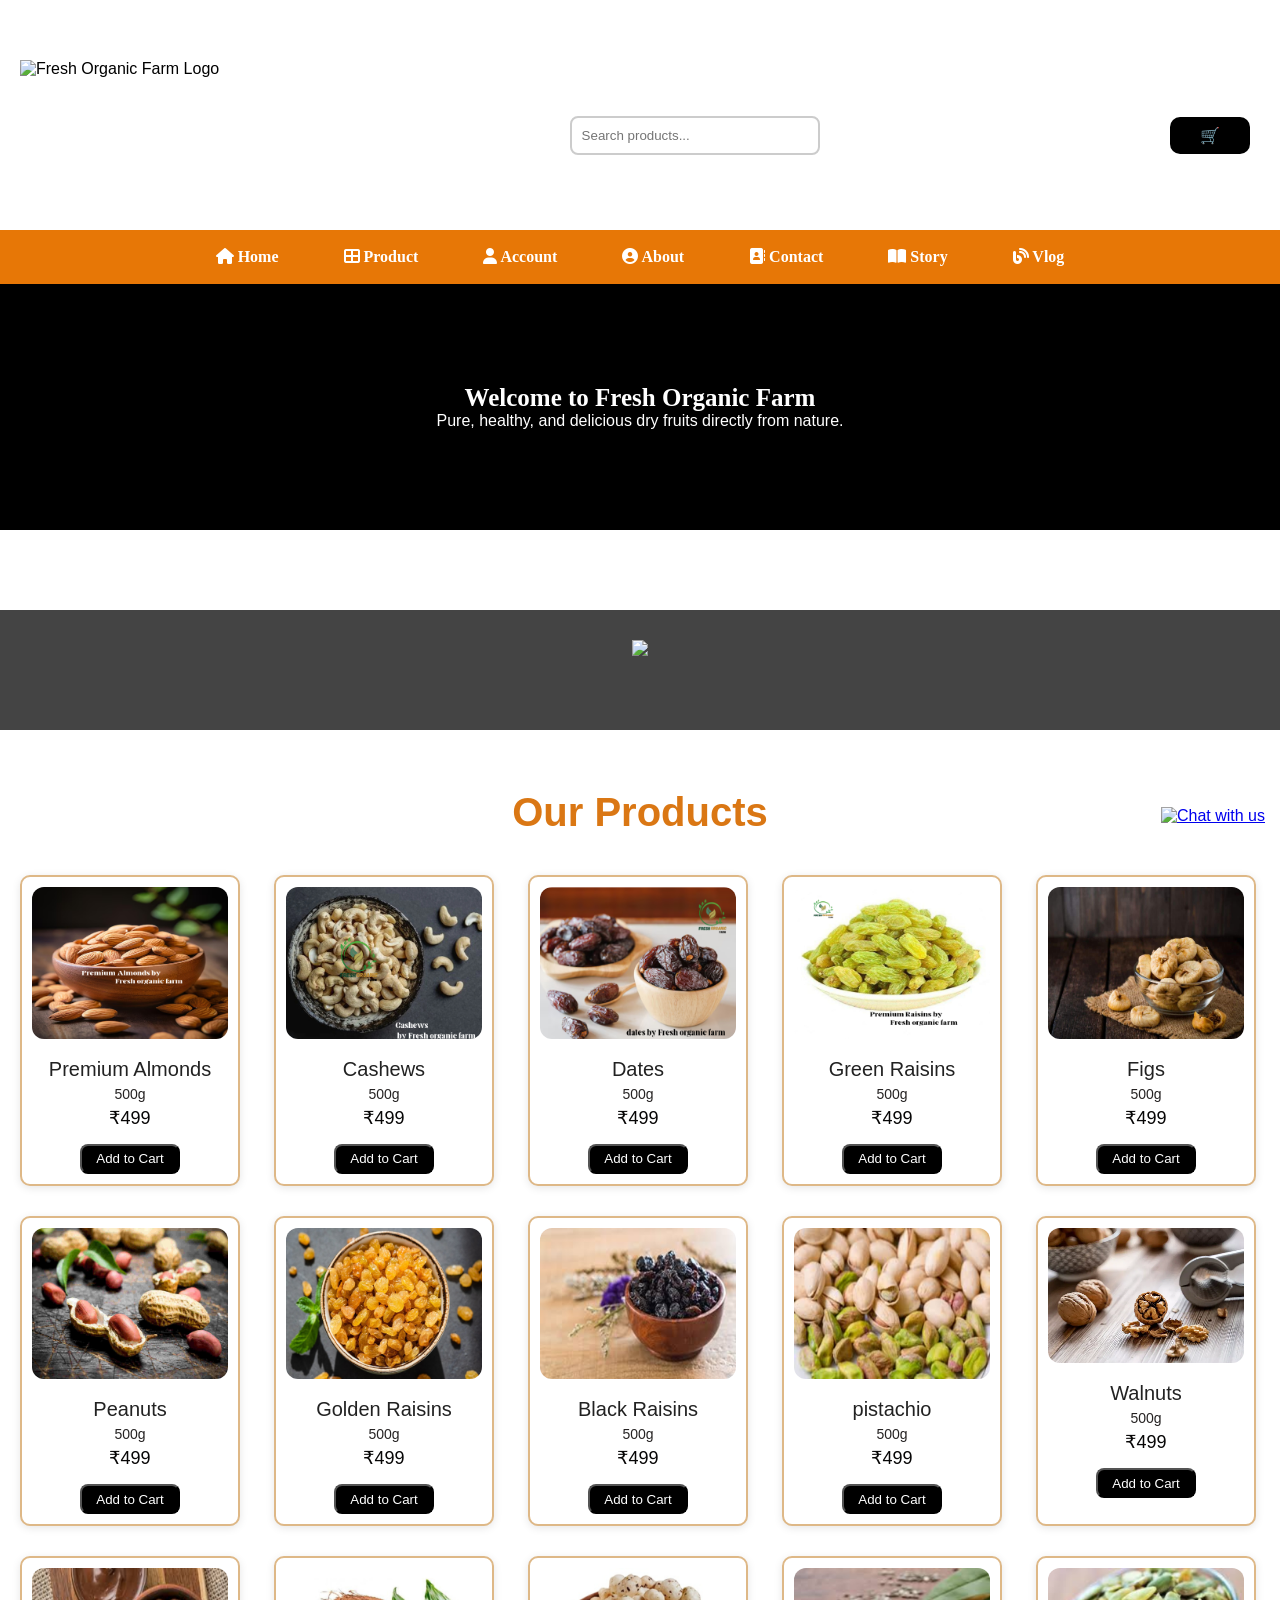
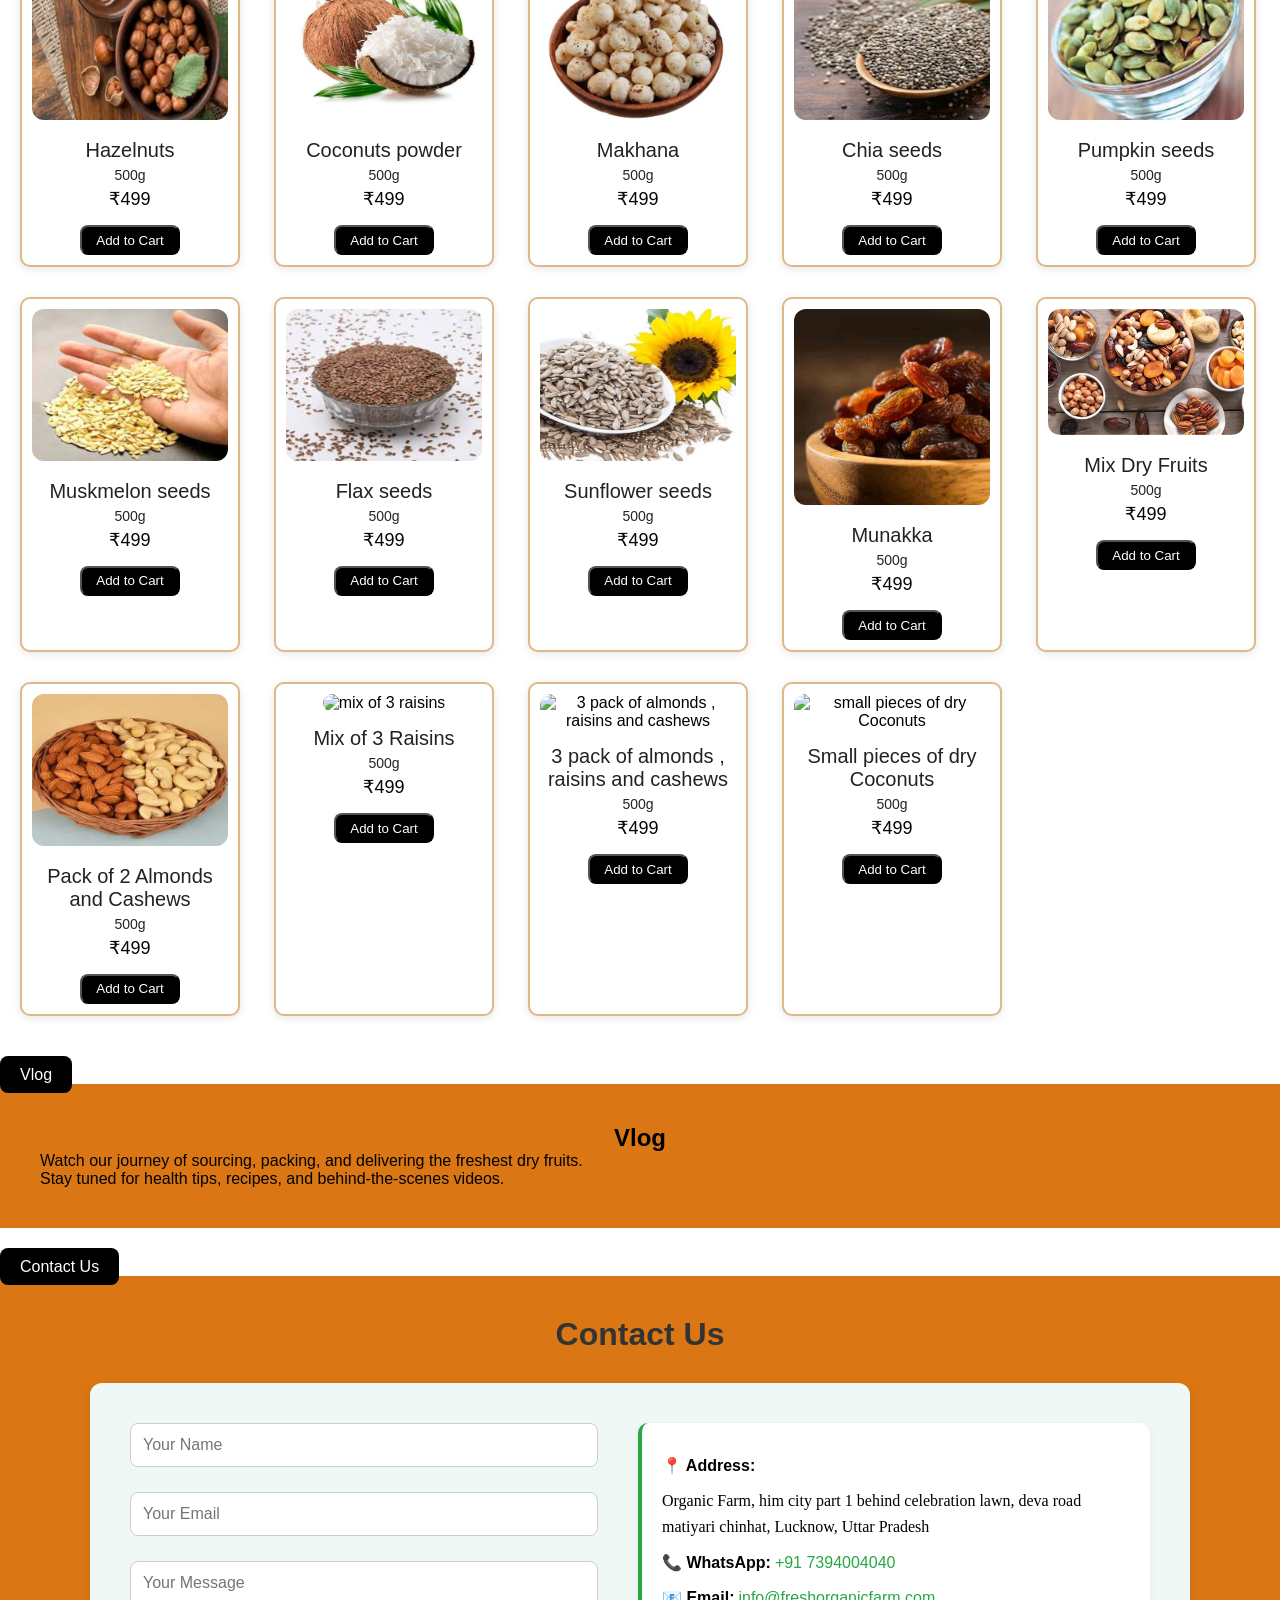
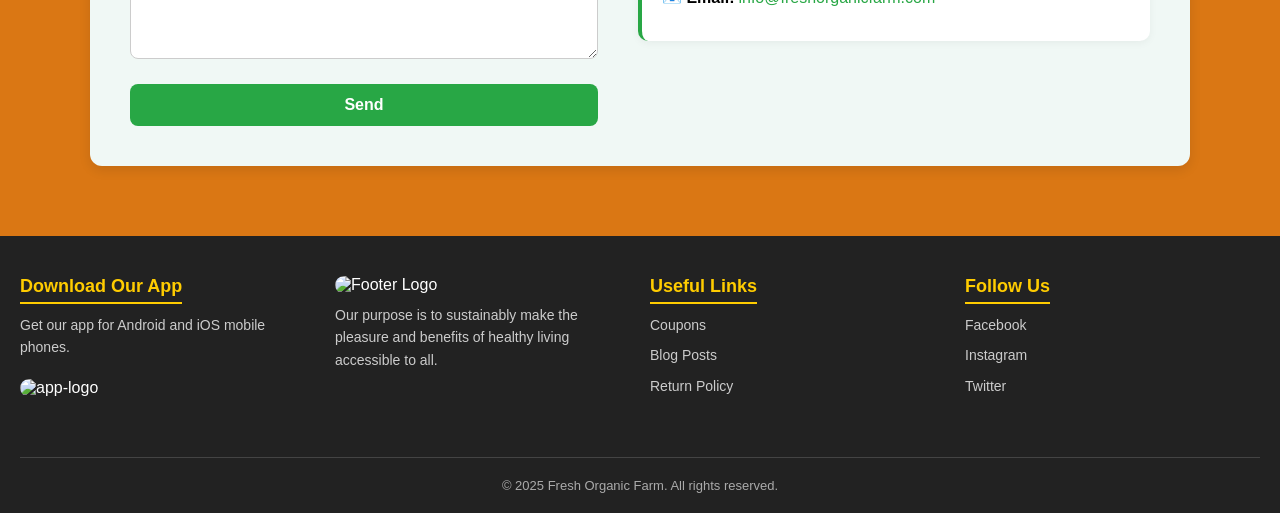
==== index.html @ 8792f3fd "Add files via upload" ====
<!DOCTYPE html>
<html lang="en">

<head>
  <meta charset="UTF-8" />
  <meta name="viewport" content="width=device-width, initial-scale=1.0" />
  <title>Fresh Organic Farm</title>
  <link rel="stylesheet" href="style.css">
  <link rel="stylesheet" href="https://cdnjs.cloudflare.com/ajax/libs/font-awesome/6.4.0/css/all.min.css">

</head>

<body>
  <header>
    <!-- Hamburger Button -->
    <div class="hamburger" onclick="openSidebar()">&#9776;</div>

    <!-- Dark Overlay -->
    <div id="overlay" class="overlay" onclick="closeSidebar()"></div>

    <!-- Sidebar Menu -->
    <div id="sidebar" class="sidebar">
      <div class="close-btn" onclick="closeSidebar()">×</div>
      <a href="index.html"><i class="fas fa-home"></i> Home</a>
      <a href="product.html"> <i class="fas fa-th-large"></i> Products</a>
      <a href="story.html"><i class="fas fa-book-open"></i> Story</a>
      <a href="about.html"><i class="fas fa-user-circle"></i> About</a>
      <a href="contact.html"><i class="fas fa-address-book"></i> Contact</a>
      <a href="#vlog"><i class="fas fa-blog"></i> Vlog</a>
      <a href="login.html"><i class="fas fa-user"></i> Account</a>
    </div>
  </header>
  <header>
    <div class="logo-container">
      <img src="G:\webiste of fof\images\logo_fresh-removebg-preview.png" alt="Fresh Organic Farm Logo">

    </div>
    <div style="text-align: center; margin: 30px 20px;">
      <input type="text" id="searchInput" placeholder="Search products..."
        style="padding: 10px; width: 250px; border: 2px solid #ccc; border-radius: 8px;" onkeyup="filterProducts()" />
    </div>

   <script>
  function filterProducts() {
    const input = document.getElementById('searchInput').value.toLowerCase();
    const productCards = document.querySelectorAll('.product-card');

    productCards.forEach(card => {
      const title = card.querySelector('.product-title').innerText.toLowerCase();
      card.style.display = title.includes(input) ? 'block' : 'none';
    });
  }
</script>

    <!--------------view cart---------->
    
    <div style="text-align: right; padding: 10px; top: 0; transition: 0.3s, color 0.3s;">
      <a href="cart.html" target="_blank"
        style="background: black; color: white; padding: 10px 30px; text-decoration: none; border-radius: 10px; transition: 0.3s, color 0.3s;">🛒
      </a>
      <span class="cart-item-count"></span>
    </div>
  </header>
  <!-- Navigation Menu -->
  <nav class="main-nav">
    <a href="index.html" class="btn"><i class="fas fa-home"></i> Home</a>
    <a href="product.html" class="btn"><i class="fas fa-th-large"></i> Product</a>
    <a href="login.html" class="btn"><i class="fas fa-user"></i> Account</a>
    <a href="about.html" class="btn"><i class="fas fa-user-circle"></i> About</a>
    <a href="contact.html" class="btn"><i class="fas fa-address-book"></i> Contact</a>
    <a href="story.html" class="btn"><i class="fas fa-book-open"></i> Story</a>
    <a href="#vlog" class="btn"><i class="fas fa-blog"></i> Vlog</a>
  </nav>

  <section id="home" class="hero">
    <h2>Welcome to Fresh Organic Farm</h2>
    <p>Pure, healthy, and delicious dry fruits directly from nature.</p>
  </section>
  <!--------------offer---------------->

  <section>
    <div class="offer">
      <div class="small-container">
        <div class="row">
          <div class="col-2">
            <img src="G:\webiste of fof\images\20-off-title.jpg" class="offer-img">
          </div>
          <div class="col-3">
            <div class="scroll-text">
              <p>Fast hurry up! Only Limited offer. Order your healthy dry fruits now! 🔥 Hurry! Limited Time Offer -
                Get 20% OFF on All Dry Fruits 🔥</p>

            </div>
          </div>

        </div>
      </div>
    </div>
  </section>

  <div class="our-product-heading">
    <h2>Our Products</h2>
  </div>

  <section id="product" class="store">

    <!--  Types of Dry Fruits -->
    <div class="product-card">
      <img src="images/premium almonds.jpg" alt="Almonds">
      <div class="product-title">Premium Almonds</div>
      <div class="product-weight">500g</div>
      <div class="product-price">₹499</div>
      <button class="add-to-cart-btn">Add to Cart</button>

    </div>
    <div class="product-card">
      <img src="images/cashews.png" alt="Cashews">
      <div class="product-title">Cashews</div>
      <div class="product-weight">500g</div>
      <div class="product-price">₹499</div>
      <button class="add-to-cart-btn">Add to Cart</button>
    </div>
    <div class="product-card">
      <img src="images/dates fof.jpg" alt="Dates">
      <div class="product-title">Dates</div>
      <div class="product-weight">500g</div>
      <div class="product-price">₹499</div>
      <button class="add-to-cart-btn">Add to Cart</button>
    </div>
    <div class="product-card">
      <img src="images/premium raisins.jpg" alt="Green Raisins">
      <div class="product-title">Green Raisins</div>
      <div class="product-weight">500g</div>
      <div class="product-price">₹499</div>
      <button onclick="addToCart(1, 'Green Raisins', 150, 'images/premium raisins.jpg')">Add to Cart</button>

    </div>
    <div class="product-card">
      <img src="images/Figs.jpg" alt="Figs">
      <div class="product-title">Figs</div>
      <div class="product-weight">500g</div>
      <div class="product-price">₹499</div>
      <button onclick="addToCart(1, 'Figs', 150, 'images/Figs.jpg')">Add to Cart</button>
    </div>
    <div class="product-card">
      <img src="images/peanuts- (1).jpg" alt="Peanuts">
      <div class="product-title">Peanuts</div>
      <div class="product-weight">500g</div>
      <div class="product-price">₹499</div>
      <button onclick="addToCart(1, 'Peanuts', 150, 'images/peanuts- (1).jpg')">Add to Cart</button>
    </div>
    <div class="product-card">
      <img src="images/raisins-golden--1000x1000 (1).jpg" alt="Golden Raisins">
      <div class="product-title">Golden Raisins</div>
      <div class="product-weight">500g</div>
      <div class="product-price">₹499</div>
      <button onclick="addToCart(1, 'Golden Raisins', 150, 'images/raisins-golden--1000x1000 (1).jpg')">Add to
        Cart</button>
    </div>
    <div class="product-card">
      <img src="images/black raisins.jpg" alt="black Raisins">
      <div class="product-title">Black Raisins</div>
      <div class="product-weight">500g</div>
      <div class="product-price">₹499</div>
      <button onclick="addToCart(1, 'Black Raisins', 150, 'images/black raisins.jpg')">Add to Cart</button>

    </div>
    <div class="product-card">
      <img src="images/pista.jpg" alt="pistachio">
      <div class="product-title">pistachio</div>
      <div class="product-weight">500g</div>
      <div class="product-price">₹499</div>
      <button onclick="addToCart(1, 'pistachio', 150, 'images/pista.jpg')">Add to Cart</button>

    </div>
    <div class="product-card">
      <img src="images/walnuts-healthy-Snack-1446133830-770x533.jpg.webp" alt="Walnuts">
      <div class="product-title">Walnuts</div>
      <div class="product-weight">500g</div>
      <div class="product-price">₹499</div>
      <button onclick="addToCart(1, 'Walnuts', 150, 'images/walnuts-healthy-Snack-1446133830-770x533.jpg.webp')">Add to Cart</button>

    </div>
    <div class="product-card">
      <img src="images/download.jpg" alt="Hazelnuts">
      <div class="product-title">Hazelnuts</div>
      <div class="product-weight">500g</div>
      <div class="product-price">₹499</div>
      <button onclick="addToCart(1, 'Hazelnuts', 150, 'images/download.jpg')">Add to Cart</button>

    </div>
    <div class="product-card">
      <img src="images/coconat-powder (1).jpg" alt="Coconuts powder">
      <div class="product-title">Coconuts powder</div>
      <div class="product-weight">500g</div>
      <div class="product-price">₹499</div>
      <button onclick="addToCart(1, 'coconut-powder', 150, 'images/coconat-powder (1).jpg')">Add to Cart</button>

    </div>
    <div class="product-card">
      <img src="images/mm-min-1 (1).jpg" alt="Makhana">
      <div class="product-title">Makhana</div>
      <div class="product-weight">500g</div>
      <div class="product-price">₹499</div>
      <button onclick="addToCart(1, 'Makhana', 150, 'images/mm-min-1 (1).jpg')">Add to Cart</button>

    </div>
    <div class="product-card">
      <img src="images/images (1).jpg" alt="Chia seeds">
      <div class="product-title">Chia seeds</div>
      <div class="product-weight">500g</div>
      <div class="product-price">₹499</div>
      <button onclick="addToCart(1, 'Chia seeds', 150, 'images/images (1).jpg')">Add to Cart</button>

    </div>
    <div class="product-card">
      <img src="images/pumpkin.jpg" alt="pumpkin seeds">
      <div class="product-title">Pumpkin seeds</div>
      <div class="product-weight">500g</div>
      <div class="product-price">₹499</div>
      <button onclick="addToCart(1, 'Pumpkin seeds', 150, 'images/pumpkin.jpg')">Add to Cart</button>

    </div>
    <div class="product-card">
      <img src="images/muskmelon.jpg" alt="muskmelon seeds">
      <div class="product-title">Muskmelon seeds</div>
      <div class="product-weight">500g</div>
      <div class="product-price">₹499</div>
      <button onclick="addToCart(1, 'Muskmelon seeds', 150, 'images/muskmelon.jpg')">Add to Cart</button>

    </div>
    <div class="product-card">
      <img src="images/images (2).jpg" alt="flax seeds">
      <div class="product-title">Flax seeds</div>
      <div class="product-weight">500g</div>
      <div class="product-price">₹499</div>
      <button onclick="addToCart(1, 'Flax seeds', 150, 'images/images (2).jpg')">Add to Cart</button>

    </div>
    <div class="product-card">
      <img src="images/sunflower-seeds-200g-734993 (1).jpg" alt="sunflower seeds">
      <div class="product-title">Sunflower seeds</div>
      <div class="product-weight">500g</div>
      <div class="product-price">₹499</div>
      <button onclick="addToCart(1, 'Sunflower seeds', 150, 'images/sunflower-seeds-200g-734993 (1).jpg')">Add to Cart</button>

    </div>
    <div class="product-card">
      <img src="images/munakka.webp" alt="Munakka">
      <div class="product-title">Munakka</div>
      <div class="product-weight">500g</div>
      <div class="product-price">₹499</div>
      <button onclick="addToCart(1, 'Munakka', 150, 'images/munakka.webp')">Add to Cart</button>

    </div>
    <div class="product-card">
      <img src="images/mix.webp" alt="mix dry fruits">
      <div class="product-title">Mix Dry Fruits</div>
      <div class="product-weight">500g</div>
      <div class="product-price">₹499</div>
      <button onclick="addToCart(1, 'Mix Dry fruits', 150, 'images/mix.webp')">Add to Cart</button>

    </div>
    <div class="product-card">
      <img src="images/2 pack of almonds chawas.webp" alt="pack of 2 almond and Cashews">
      <div class="product-title">Pack of 2 Almonds and Cashews</div>
      <div class="product-weight">500g</div>
      <div class="product-price">₹499</div>
      <button onclick="addToCart(1, 'Pack of 2 Almonds and Cashews', 150, 'images/2 pack of almonds chawas.webp')">Add to Cart</button>
    </div>
    <div class="product-card">
      <img src="G:\webiste of fof\images\three mix of raisins (1).jpg" alt="mix of 3 raisins">
      <div class="product-title">Mix of 3 Raisins</div>
      <div class="product-weight">500g</div>
      <div class="product-price">₹499</div>
      <button onclick="addToCart(1, 'Dry Coconut', 150, 'images/dry-coconut.jpg')">Add to Cart</button>

    </div>
    <div class="product-card">
      <img src="G:\webiste of fof\images\3 pack of almonds , raisins and chaws (1).jpg"
        alt="3 pack of almonds , raisins and cashews">
      <div class="product-title">3 pack of almonds , raisins and cashews</div>
      <div class="product-weight">500g</div>
      <div class="product-price">₹499</div>
      <button onclick="addToCart(1, 'Dry Coconut', 150, 'images/dry-coconut.jpg')">Add to Cart</button>

    </div>
    <div class="product-card">
      <img src="G:\webiste of fof\images\small pieces of dry coconuts (1).jpg" alt="small pieces of dry Coconuts">
      <div class="product-title">Small pieces of dry Coconuts</div>
      <div class="product-weight">500g</div>
      <div class="product-price">₹499</div>
      <button onclick="addToCart(1, 'Dry Coconut', 150, 'images/dry-coconut.jpg')">Add to Cart</button>

    </div>
  </section>
  <div style="margin-top: 30px;">
    <a href="#vlog"
      style="background-color: black; color: white; padding: 10px 20px; text-decoration: none; border-radius: 8px;">Vlog
    </a>
  </div>
  <section id="vlog" style="padding: 40px; background-color: var(--almond);" class=" Vlog">
    <h2 style="text-align: center;">Vlog</h2>
    <p>Watch our journey of sourcing, packing, and delivering the freshest dry fruits. <br>Stay tuned for health tips,
      recipes, and behind-the-scenes videos.</p>
  </section>

  <div style="margin-top: 30px;">
    <a href="#contact"
      style="background-color: black; color: white; padding: 10px 20px; text-decoration: none; border-radius: 8px;">Contact
      Us </a>
  </div>

  <section id="contact" class="Contact">
    <h2 style="text-align: center;">Contact Us</h2>
    <div class="contact-container">
      <!-- Contact Form -->
      <form class="contact-form" onsubmit="sendMessage(); return false;">
        <input type="text" id="name" placeholder="Your Name" required />
        <input type="email" id="email" placeholder="Your Email" required />
        <textarea id="message" placeholder="Your Message" rows="4" required></textarea>
        <button type="submit">Send</button>
      </form>

      <!-- Contact Info -->
      <div class="contact-info">
        <p><strong>📍 Address:</strong></p>
        <p> Organic Farm, him city part 1 behind celebration lawn, deva road matiyari chinhat, Lucknow, Uttar Pradesh
        </p>
        <p><strong>📞 WhatsApp:</strong> <a href="https://wa.me/919999999999" target="_blank">+91 7394004040</a></p>
        <p><strong>📧 Email:</strong> <a href="mailto:freshorganic@example.com">info@freshorganicfarm.com</a></p>
      </div>
    </div>
  </section>
  <script>
    function sendMessage() {
      const name = document.getElementById("name").value.trim();
      const email = document.getElementById("email").value.trim();
      const message = document.getElementById("message").value.trim();

      if (!name || !email || !message) {
        alert("Please fill all the fields.");
        return;
      }

      alert(`Thank you, ${name}! Your message has been received.`);
      document.getElementById("name").value = "";
      document.getElementById("email").value = "";
      document.getElementById("message").value = "";
    }
  </script>


  <!-- Footer Section -->
  <footer>
    <footer class="footer">
      <div class="footer-container">
        <div class="footer-column">
          <h3>Download Our App</h3>
          <p>Get our app for Android and iOS mobile phones.</p>
          <div class="app-logo">
            <img src="G:\webiste of fof\images\app logo.png" alt="app-logo" class="app-logo">
          </div>
        </div>
        <div class="footer-column">
          <img src="G:\webiste of fof\images\last logo fresh farm.jpg" alt="Footer Logo" class="footer-logo">
          <p>Our purpose is to sustainably make the pleasure and benefits of healthy living accessible to all.</p>
        </div>
        <div class="footer-column">
          <h3>Useful Links</h3>
          <ul>
            <li><a href="#">Coupons</a></li>
            <li><a href="#">Blog Posts</a></li>
            <li><a href="#">Return Policy</a></li>
          </ul>
        </div>
        <div class="footer-column">
          <h3>Follow Us</h3>
          <ul>
            <li><a href="#">Facebook</a></li>
            <li><a href="#">Instagram</a></li>
            <li><a href="#">Twitter</a></li>
          </ul>
        </div>
      </div>
      <div class="footer-bottom">
        &copy; 2025 Fresh Organic Farm. All rights reserved.
      </div>
    </footer>
    <script>
      document.querySelectorAll('nav a[href^="#"]').forEach(link => {
        link.addEventListener('click', function (e) {
          e.preventDefault();
          const section = document.querySelector(this.getAttribute('href'));
          if (section) {
            section.scrollIntoView({ behavior: 'smooth' });
          }
        });
      });
    </script>

    </script>
    <script>
      document.querySelectorAll('.add-to-cart-btn').forEach((btn) => {
        btn.addEventListener('click', function () {
          const card = this.closest('.product-card');
          const name = card.querySelector('.product-title').innerText;
          const priceText = card.querySelector('.product-price').innerText;
          const price = parseFloat(priceText.replace(/[^\d.]/g, ''));
          const image = card.querySelector('img').getAttribute('src');

          let cart = JSON.parse(localStorage.getItem("cart")) || [];
          const existingItem = cart.find(item => item.name === name);

          if (existingItem) {
            existingItem.quantity += 1;
          } else {
            cart.push({ name, price, quantity: 1, image });
          }

          localStorage.setItem("cart", JSON.stringify(cart));
          alert(`${name} added to cart!`);
        });
      });

    </script>

    </script>
    <script>
      function toggleMenu() {
        const menu = document.getElementById("navMenu");
        menu.style.display = menu.style.display === "flex" ? "none" : "flex";
      }
    </script>


    <script>
      function addToCart(id, name, price, image) {
        let cart = JSON.parse(localStorage.getItem("cart")) || [];

        const existingItem = cart.find(item => item.id === id);
        if (existingItem) {
          existingItem.quantity += 1;
        } else {
          cart.push({ id, name, price, quantity: 1, image });
        }

        localStorage.setItem("cart", JSON.stringify(cart));
        alert(`${name} added to cart!`);
      }


      if (!cartItems || cartItems.length === 0) {
        document.getElementById('cart-body').innerHTML = `<tr><td colspan="5">Your cart is empty.</td></tr>`;
        cartTotal.innerText = `Total: ₹0.00`;
      } else {
        updateCart();
      }
    </script>

    <script>
      function toggleSidebar() {
        const sidebar = document.getElementById('sidebar');
        sidebar.style.width = sidebar.style.width === '250px' ? '0' : '250px';
      }
    </script>
    <script>
      function openSidebar() {
        document.getElementById("sidebar").classList.add("active");
        document.getElementById("overlay").classList.add("active");
      }

      function closeSidebar() {
        document.getElementById("sidebar").classList.remove("active");
        document.getElementById("overlay").classList.remove("active");
      }
    </script>
    <!-- Right Side Cart Panel -->
    <div id="cartPanel" class="cart-panel">
      <div class="cart-header">
        <h3>Your Cart</h3>
        <button onclick="closeCart()" class="close-cart">×</button>
      </div>
      <div id="cartItems" class="cart-items"></div>
      <div class="cart-total">
        <strong>Total:</strong> ₹<span id="totalAmount">0.00</span>
      </div>
      <div class="cart-actions">
        <button onclick="checkoutCart()">Checkout</button>
        <button onclick="closeCart()">Close</button>
      </div>
    </div>
    <div id="cartOverlay" class="cart-overlay" onclick="closeCart()"></div>
    <script>
  function openCart() {
    document.getElementById('cartPanel').classList.add('active');
    document.getElementById('cartOverlay').classList.add('active');
    renderCart();
  }

  function closeCart() {
    document.getElementById('cartPanel').classList.remove('active');
    document.getElementById('cartOverlay').classList.remove('active');
  }

  function addToCart(id, name, price, image) {
    let cart = JSON.parse(localStorage.getItem("cart")) || [];
    const existingItem = cart.find(item => item.id === id);
    if (existingItem) {
      existingItem.quantity += 1;
    } else {
      cart.push({ id, name, price, quantity: 1, image });
    }
    localStorage.setItem("cart", JSON.stringify(cart));
    openCart();
  }

  function renderCart() {
    const cart = JSON.parse(localStorage.getItem("cart")) || [];
    const cartItemsContainer = document.getElementById('cartItems');
    const totalAmountEl = document.getElementById('totalAmount');

    cartItemsContainer.innerHTML = '';
    let total = 0;

    if (cart.length === 0) {
      cartItemsContainer.innerHTML = '<p>Your cart is empty.</p>';
    } else {
      cart.forEach(item => {
        total += item.price * item.quantity;
        const itemEl = document.createElement('div');
        itemEl.classList.add('cart-item');
        itemEl.innerHTML = `
          <div style="display:flex;align-items:center;gap:10px;margin-bottom:10px;">
            <img src="${item.image}" alt="${item.name}" width="50" height="50" style="object-fit:cover;border-radius:8px;">
            <div>
              <strong>${item.name}</strong><br>
              ₹${item.price} × ${item.quantity}
            </div>
          </div>
        `;
        cartItemsContainer.appendChild(itemEl);
      });
    }

    totalAmountEl.innerText = total.toFixed(2);
  }

  function checkoutCart() {
    alert("Proceeding to checkout...");
    // You can redirect or integrate a payment gateway here
  }
</script>

    <!-- Bottom Navigation Bar (Mobile Only) -->
    <div class="bottom-nav">
      <a href="index.html">
        <i class="fas fa-home"></i>
        <span>Home</span>
      </a>
      <a href="search.html">
        <i class="fas fa-search"></i>
        <span>Search</span>
      </a>
      <a href="product.html">
        <i class="fas fa-th-large"></i>
        <span>Shop</span>
      </a>
      <a href="login.html">
        <i class="fas fa-user"></i>
        <span>Account</span>
      </a>
      <a href="cart.html">
        <i class="fas fa-shopping-cart"></i>
        <span>Cart</span>
      </a>
    </div>

    <!-- WhatsApp Floating Chat Button -->
    <a href="https://wa.me/919005792239 " class="whatsapp-float" target="_blank">
      <img src="H:\webiste of fof\images\WhatsApp.svg.webp" alt="Chat with us" />
    </a>
    </script>
    <script src="cart.js"></script>
</body>

</html>
---- style.css ----
:root {
  --white: #ffffff;
  --black: #000000;
  --almond: #da7714;
}

* {
  margin: 0;
  padding: 0;
  box-sizing: border-box;
  font-family: 'Segoe UI', sans-serif;
}

body {
  background-color: var(--white);
  color: var(--black);
}

header {
  background-color: var(--white);
  padding: 20px;
  display: flex;
  justify-content: space-between;
  align-items: center;
}

.logo-container {
  display: flex;
  align-items: center;
}

.logo-container img {
  height: 150px;
  margin-right: 10px;
  align-items: center;
}

.menu-icon {
  position: absolute;
  top: 20px;
  right: 20px;
  cursor: pointer;
  z-index: 1001;
}

.bar {
  width: 30px;
  height: 3px;
  background-color: #131212;
  margin: 6px 0;
  transition: 0.4s;
}

.nav-menu {
  display: none;
  flex-direction: column;
  background-color: #f8f5f5;
  position: absolute;
  top: 60px;
  right: 10px;
  box-shadow: 0 2px 10px rgba(0, 0, 0, 0.2);
}

.nav-menu a {
  padding: 12px;
  text-decoration: none;
  color: #333;
  border-bottom: 1px solid #eee;
  left: auto;
}

.nav-menu a:hover {
  background-color: #0f0f0f;
}

nav a {
  text-decoration: none;
  color: #080808;
  margin: 0 10px;
  font-weight: 600;
  padding: 8px 14px;
  border-radius: 6px;
  transition: 0.3s, color 0.3s;
  font-family: 'Times New Roman', Times, serif;
}


nav a:hover {
  background-color: #0f0f0f;
  color: rgb(350, 245, 245);
}


.hero {
  background: var(--black);
  color: var(--white);
  padding: 100px 30px;
  text-align: center;
}

.hero h2 {
  font-size: 25px;
  font-family: 'Times New Roman', Times, serif;
}

.our-product-heading {
  text-align: center;
  margin: 60px 0 20px;
}

.our-product-heading h2 {
  font-size: 2.5rem;
  color: #da7714;
  font-weight: bold;
}

/* Base layout for desktop (4–5 per row) */
.store {
  display: grid;
  grid-template-columns: repeat(auto-fit, minmax(200px, 1fr));
  gap: 30px;
  padding: 20px;
}

/* Product card styling */
.product-card {
  background-color: #fff;
  padding: 40px;
  border: 1px solid #ccc;
  border-radius: 10px;
  text-align: center;
  box-shadow: 0 2px 5px rgba(0, 0, 0, 0.1);
  transition: transform 0.3s ease, box-shadow 0.3s ease;
  animation: fadeInUp 0.6s ease forwards;
}

/* Responsive images */
.product-card img {
  max-width: 100%;
  height: auto;
  border-radius: 8px;
  transition: transform 0.3s ease;
}

.product-card:hover {
  transform: scale(1.05);
  box-shadow: 0 12px 24px rgba(0, 0, 0, 0.15);
}

.product-card:hover img {
  transform: scale(1.1);
}

.add-to-cart-btn {
  width: 100px;
  height: 30px;
  background-color: #000;
  color: var(--white);
  border-radius: 8px;
  cursor: pointer;
  transition: transform 0.3s ease;
}

.add-to-cart-btn:hover {
  background-color: #da7714;
  transform: scale(1.05);
}

.product-card button {
  width: 100px;
  height: 30px;
  background-color: #000;
  color: var(--white);
  border-radius: 8px;
  cursor: pointer;
  transition: transform 0.3s ease;
}

.product-card button:hover {
  background-color: #da7714;
  transform: scale(1.05);
}

/* 🔁 On tablets: show 3 items */
@media (max-width: 1024px) {
  .store {
    grid-template-columns: repeat(3, 1fr);
  }
}

/* 📱 On phones: still show 3 items */
@media (max-width: 768px) {
  .store {
    grid-template-columns: repeat(3, 1fr);
  }
}

/* 📱 On very small phones: fallback to 2 or 1 item */
@media (max-width: 480px) {
  .store {
    grid-template-columns: repeat(2, 1fr);
  }
}

.product {
  border: 1px solid var(--almond);
  border-radius: 10px;
  padding: 15px;
  text-align: center;
  background-color: var(--almond);
}

.product-card {
  background-color: #ffffff;
  border: 2px solid #deb887;
  /* almond color border */
  border-radius: 16px;
  box-shadow: 0 8px 20px rgba(0, 0, 0, 0.1);
  max-width: 300px;
  text-align: center;
  padding: 20px;
}

.product-card img {
  width: 100%;
  height: auto;
  border-radius: 12px;

}

.product-title {
  font-size: 20px;
  margin: 15px 0 5px;
  color: #222;
  font-family: 'Franklin Gothic Medium', 'Arial Narrow', Arial, sans-serif;
}

.product-price {
  font-size: 18px;
  color: #070606;
  margin-bottom: 15px;
  font: bold;
}

.product-weight {
  color: #252222;
  font-size: 14px;
  margin-bottom: 5px;
}

.product-image:hover {
  animation: pulseZoom 0.8s ease-in-out infinite alternate;
}

@keyframes pulseZoom {
  0% {
    transform: scale(1);
  }

  100% {
    transform: scale(1.1);
  }
}



.buy-btn {
  background-color: #000;
  color: white;
  padding: 10px 20px;
  border: none;
  border-radius: 8px;
  cursor: pointer;
  transition: background-color 0.3s;
}

.buy-btn:hover {
  background-color: #141414;
}

/*--------- RIGHT SIDE CART PANEL--------*/
.cart-panel {
  position: fixed;
  top: 0;
  right: -100%;
  width: 350px;
  height: 90%;
  background: white;
  box-shadow: -2px 0 10px rgba(0, 0, 0, 0.2);
  z-index: 999;
  display: flex;
  flex-direction: column;
  transition: right 0.3s ease;
  padding: 20px;
}

.cart-panel.active {
  right: 0;
}

.cart-header {
  display: flex;
  justify-content: space-between;
  align-items: center;
}

.cart-header h3 {
  margin: 0;
  align-items: center;
  font-family: 'Times New Roman', Times, serif;
  font: bold;
}

.close-cart {
  font-size: 24px;
  background: none;
  border: none;
  cursor: pointer;
}

.cart-items {
  flex-grow: 1;
  margin-top: 15px;
  overflow-y: auto;
  max-height: 50vh;
}

.cart-total {
  margin-top: 10px;
  font-size: 18px;
}

.cart-actions {
  display: flex;
  justify-content: space-between;
  margin-top: 15px;
}

.cart-actions button {
  background-color: black;
  color: white;
  padding: 10px 15px;
  border: none;
  border-radius: 8px;
  cursor: pointer;
}

.cart-overlay {
  position: fixed;
  top: 0;
  left: 0;
  height: 100%;
  width: 100%;
  background-color: rgba(0, 0, 0, 0.4);
  display: none;
  z-index: 998;
}

.cart-overlay.active {
  display: block;
}

/*-----------contact form------*/
#contact {
  padding: 40px 20px;
  background-color: var(--almond);
}

.contact-container {
  display: flex;
  flex-wrap: wrap;
  gap: 50px;
  justify-content: left;
  max-width: 1000px;
  width: 100%;
  margin-top: 10px;
  align-items: center;
}

.contact-form {
  flex: 1;
  min-width: 250px;
  display: flex;
  flex-direction: column;
}

.contact-form input,
.contact-form textarea {
  padding: 10px;
  margin-bottom: 10px;
  border: 1px solid #0e0707;
  border-radius: 10px;
  font-size: 16px;
}

.contact-form button {
  padding: 30px;
  background-color: black;
  color: white;
  border: none;
  border-radius: 8px;
  cursor: pointer;
  font-weight: bold;
}

.contact-info {
  flex: 1;
  min-width: 20px;
  font-size: 16px;
  line-height: 2;
}

.contact-info p {
  font-family: Georgia, 'Times New Roman', Times, serif;

}

.contact-info a {
  color: rgb(244, 250, 244);
  text-decoration: none;
}

.contact-info a:hover {
  text-decoration: underline;
  color: #efdecd;
}


.offer {
  background-color: #444;
  margin-top: 80px;
  padding: 30px 0;
  align-items: center;
  text-align: center;
  color: #ccc;
}

.offer text {
  color: #ccc;
}

.offer-img {
  transition: 0.4s ease;
  /* Smooth transition effect */
}

.offer-img:hover {
  filter: grayscale(100%) brightness(1.2);
  /* Example color change */
  transform: scale(1.03);
  /* Optional: zoom effect on hover */
}

.scroll-text {
  width: 100%;
  overflow: hidden;
  white-space: nowrap;
  box-sizing: border-box;
  position: relative;
  height: 40px;
}

.scroll-text p {
  display: inline-block;
  padding-left: 100%;
  animation: scroll-left 10s linear infinite;
  font-weight: bold;
  color: #e6a121;
  /* Red alert style */
  font-size: 1.2rem;
}

@keyframes scroll-left {
  0% {
    transform: translateX(0%);
  }

  100% {
    transform: translateX(-100%);
  }
}


/* ----------------- Footer Styles ----------------- */
.footer {
  background-color: #222;
  color: #fff;
  padding: 40px 20px 20px;
  font-family: 'Segoe UI', sans-serif;
}

.footer-container {
  display: flex;
  flex-wrap: wrap;
  justify-content: space-between;
  gap: 20px;
  max-width: 1300px;
  margin: auto;
}

.footer-column {
  flex: 1 1 200px;
  min-width: 200px;
}

.footer-column h3 {
  color: #ffcc00;
  margin-bottom: 10px;
  font-size: 18px;
  border-bottom: 2px solid #ffcc00;
  display: inline-block;
  padding-bottom: 5px;
}

.footer-column p,
.footer-column ul {
  font-size: 14px;
  line-height: 1.6;
  color: #ccc;
}

.footer-column ul {
  list-style: none;
  padding: 0;
}

.footer-column li {
  margin-bottom: 8px;
}

.footer-column a {
  color: #ccc;
  text-decoration: none;
  transition: color 0.3s;
}

.footer-column a:hover {
  color: #ffcc00;
}

.footer-logo {
  width: 120px;
  border-radius: 10px;
  margin-bottom: 10px;
}

.app-logo {
  width: 130px;
  margin-top: 10px;
}

.footer-bottom {
  text-align: center;
  padding: 20px 0 0;
  color: #aaa;
  font-size: 13px;
  border-top: 1px solid #444;
  margin-top: 20px;
}

/* ----------------- Responsive Design ----------------- */
@media (max-width: 768px) {
  .footer-container {
    flex-direction: column;
    align-items: center;
    text-align: center;
  }

  .footer-column {
    margin-bottom: 30px;
  }

  .footer-logo,
  .app-logo {
    margin: auto;
  }
}

.app-logo {
  max-width: 130px;
  margin-bottom: 20px;
  border-radius: 10px;
  transition: color 0.3s ease;

}

.contact-container {
  display: flex;
  justify-content: space-around;
  align-items: flex-start;
  gap: 40px;
  padding: 40px;
  background-color: #f0f8f5;
  border-radius: 12px;
  margin: 30px auto;
  max-width: 1100px;
  box-shadow: 0 4px 12px rgba(0, 0, 0, 0.1);
}

.contact-form {
  flex: 1;
  display: flex;
  flex-direction: column;
  gap: 15px;
}

.contact-form input,
.contact-form textarea {
  padding: 12px;
  font-size: 16px;
  border: 1.5px solid #ccc;
  border-radius: 8px;
  outline: none;
  transition: 0.3s;
}

.contact-form input:focus,
.contact-form textarea:focus {
  border-color: #28a745;
  box-shadow: 0 0 5px rgba(40, 167, 69, 0.4);
}

.contact-form button {
  background-color: #28a745;
  color: white;
  padding: 12px;
  font-size: 16px;
  border: none;
  border-radius: 8px;
  cursor: pointer;
  transition: background-color 0.3s;
}

.contact-form button:hover {
  background-color: #218838;
}

.contact-info {
  flex: 1;
  font-size: 16px;
  background-color: #fff;
  padding: 20px;
  border-left: 4px solid #28a745;
  border-radius: 10px;
  box-shadow: 0 2px 8px rgba(0, 0, 0, 0.05);
}

.contact-info p {
  margin: 10px 0;
  line-height: 1.6;
}

.contact-info a {
  color: #28a745;
  text-decoration: none;
}

.contact-info a:hover {
  text-decoration: underline;
}

#contact h2 {
  margin-bottom: 20px;
  font-size: 32px;
  color: #333;
}

/* Default styles for all screens */
body {
  margin: 0;
  padding: 0;
  font-family: 'Segoe UI', sans-serif;
}

.product-card {
  width: 220px;
  background-color: #fff;
  padding: 10px;
  border-radius: 10px;
  text-align: center;
  box-shadow: 0 2px 8px rgba(0, 0, 0, 0.1);
}

/* Responsive adjustments */
@media (max-width: 768px) {
  nav {
    display: flex;
    flex-direction: column;
    align-items: center;
    gap: 10px;
  }

  .product-card {
    width: 90%;
    /* full width for small screens */
  }

  .contact-container {
    flex-direction: column;
    gap: 20px;
  }

  .footer-container {
    flex-direction: column;
    text-align: center;
  }

  .contact-form,
  .contact-info {
    width: 100%;
  }
}

#story {
  padding: 40px 20px;
  background-color: var(--almond);
}

.main-nav {
  display: flex;
  justify-content: center;
  flex-wrap: wrap;
  gap: 15px;
  background-color: #f4f4f4;
  padding: 15px 10px;
  text-align: center;
}

.main-nav a {
  text-decoration: none;
  color: black;
  font-weight: bold;
  padding: 10px 15px;
  border-radius: 6px;
  transition: background 0.3s, color 0.3s;
}

.main-nav a:hover {
  background-color: #000;
  color: white;
}

/* Responsive Mobile View */
@media (max-width: 768px) {
  .main-nav {
    flex-direction: column;
    align-items: center;
  }
}


/* Navigation base */
.main-nav {
  display: flex;
  justify-content: center;
  gap: 15px;
  background-color: #e77706;
  padding: 10px;
  flex-wrap: wrap;
}

.main-nav a {
  color: white;
  text-decoration: none;
  padding: 8px 15px;
  border-radius: 5px;
  transition: background 0.3s ease;
}

.main-nav a:hover {
  background-color: #161513;
}

/* Hamburger hidden by default on desktop */
.menu-toggle {
  display: none;
  font-size: 30px;
  color: black;
  cursor: pointer;
  padding: 15px;
  position: absolute;
  top: 10px;
  right: 20px;
  z-index: 1001;
}

/* Responsive Styles */
@media screen and (max-width: 768px) {
  .main-nav {
    flex-direction: column;
    align-items: flex-start;
    padding-left: 20px;
    display: none;
    /* hidden initially */
    background-color: #e77706;
  }

  .main-nav.active {
    display: flex;
  }

  .menu-toggle {
    display: block;
  }
}


/* Hamburger Button */
.hamburger {
  font-family: 'Trebuchet MS', 'Lucida Sans Unicode', 'Lucida Grande', 'Lucida Sans', Arial, sans-serif;
  font-size: 30px;
  cursor: pointer;
  padding: 5px 20px;
  background-color: #000;
  color: white;
  position: fixed;
  top: 5px;
  right: 5px;
  z-index: 10001;
  border-radius: 15px;
  display: none;
}

/* Sidebar */
.sidebar {
  height: 100%;
  width: 0;
  position: fixed;
  z-index: 10002;
  top: 0;
  right: 0;
  background-color: #fff;
  overflow-x: hidden;
  transition: 0.3s ease;
  padding-top: 60px;
  box-shadow: 2px 0 5px rgba(0, 0, 0, 0.5);
}

.sidebar a {
  padding: 15px 30px;
  text-decoration: none;
  font-size: 18px;
  color: black;
  display: block;
  border-bottom: 1px solid #ccc;
  transition: all 0.2s ease-in-out;
}

.sidebar a:hover {
  background-color: #0e0d0d;
  padding-left: 40px;
}

.sidebar a span {
  margin-right: 10px;
}

.close-btn {
  position: absolute;
  top: 10px;
  right: 20px;
  font-size: 30px;
  cursor: pointer;
}

/* Dark Overlay */
.overlay {
  position: fixed;
  top: 0;
  left: 0;
  width: 0;
  height: 100%;
  background: rgba(0, 0, 0, 0.6);
  z-index: 10000;
  transition: 0.3s ease;
  opacity: 0;
  visibility: hidden;
}

/* Responsive Settings */
@media screen and (max-width: 768px) {
  .hamburger {
    display: block;
  }

  .main-nav {
    display: none;
  }
}


/* Show Sidebar */
.sidebar.active {
  width: 250px;
}

.overlay.active {
  width: 100%;
  opacity: 1;
  visibility: visible;
}

.sidebar {
  height: 100%;
  width: 0;
  position: fixed;
  z-index: 1002;
  top: 0;
  right: 0;
  background-color: #f8f7f7;
  overflow-x: hidden;
  transition: 0.5s;
  padding-top: 60px;
}

.sidebar.active {
  width: 250px;
}

.sidebar a {
  padding: 10px 20px;
  display: block;
  color: rgb(19, 18, 18);
  text-decoration: none;
}

.sidebar a:hover {
  background: #f79d43;
}

.overlay {
  position: fixed;
  display: none;
  width: 100%;
  height: 100%;
  top: 0;
  right: 0;
  background-color: rgba(0, 0, 0, 0.7);
  z-index: 1001;
}

.overlay.active {
  display: block;
}


/* Default: hide bottom nav */
.bottom-nav {
  display: none;
}

/* Mobile/Tablet Only */
@media (max-width: 768px) {
  .bottom-nav {
    display: flex;
    justify-content: space-around;
    align-items: center;
    position: fixed;
    bottom: 0;
    left: 0;
    width: 100%;
    height: 65px;
    background-color: #fff;
    border-top: 1px solid #ddd;
    box-shadow: 0 -1px 5px rgba(0, 0, 0, 0.1);
    z-index: 1000;
  }

  .bottom-nav a {
    flex: 1;
    text-align: center;
    text-decoration: none;
    color: #333;
    font-size: 12px;
    display: flex;
    flex-direction: column;
    justify-content: center;
    align-items: center;
  }

  .bottom-nav i {
    font-size: 20px;
    margin-bottom: 2px;
  }

  .bottom-nav span {
    font-size: 11px;
  }

  .whatsapp-float {
    position: fixed;
    bottom: 75px;
    right: 15px;
    z-index: 1001;
  }

  .whatsapp-float img {
    width: 50px;
    height: 50px;
  }
}


.whatsapp-float {
  position: fixed;
  bottom: 75px;
  right: 15px;
  z-index: 1001;
}

.whatsapp-float img {
  width: 50px;
  height: 50px;
}
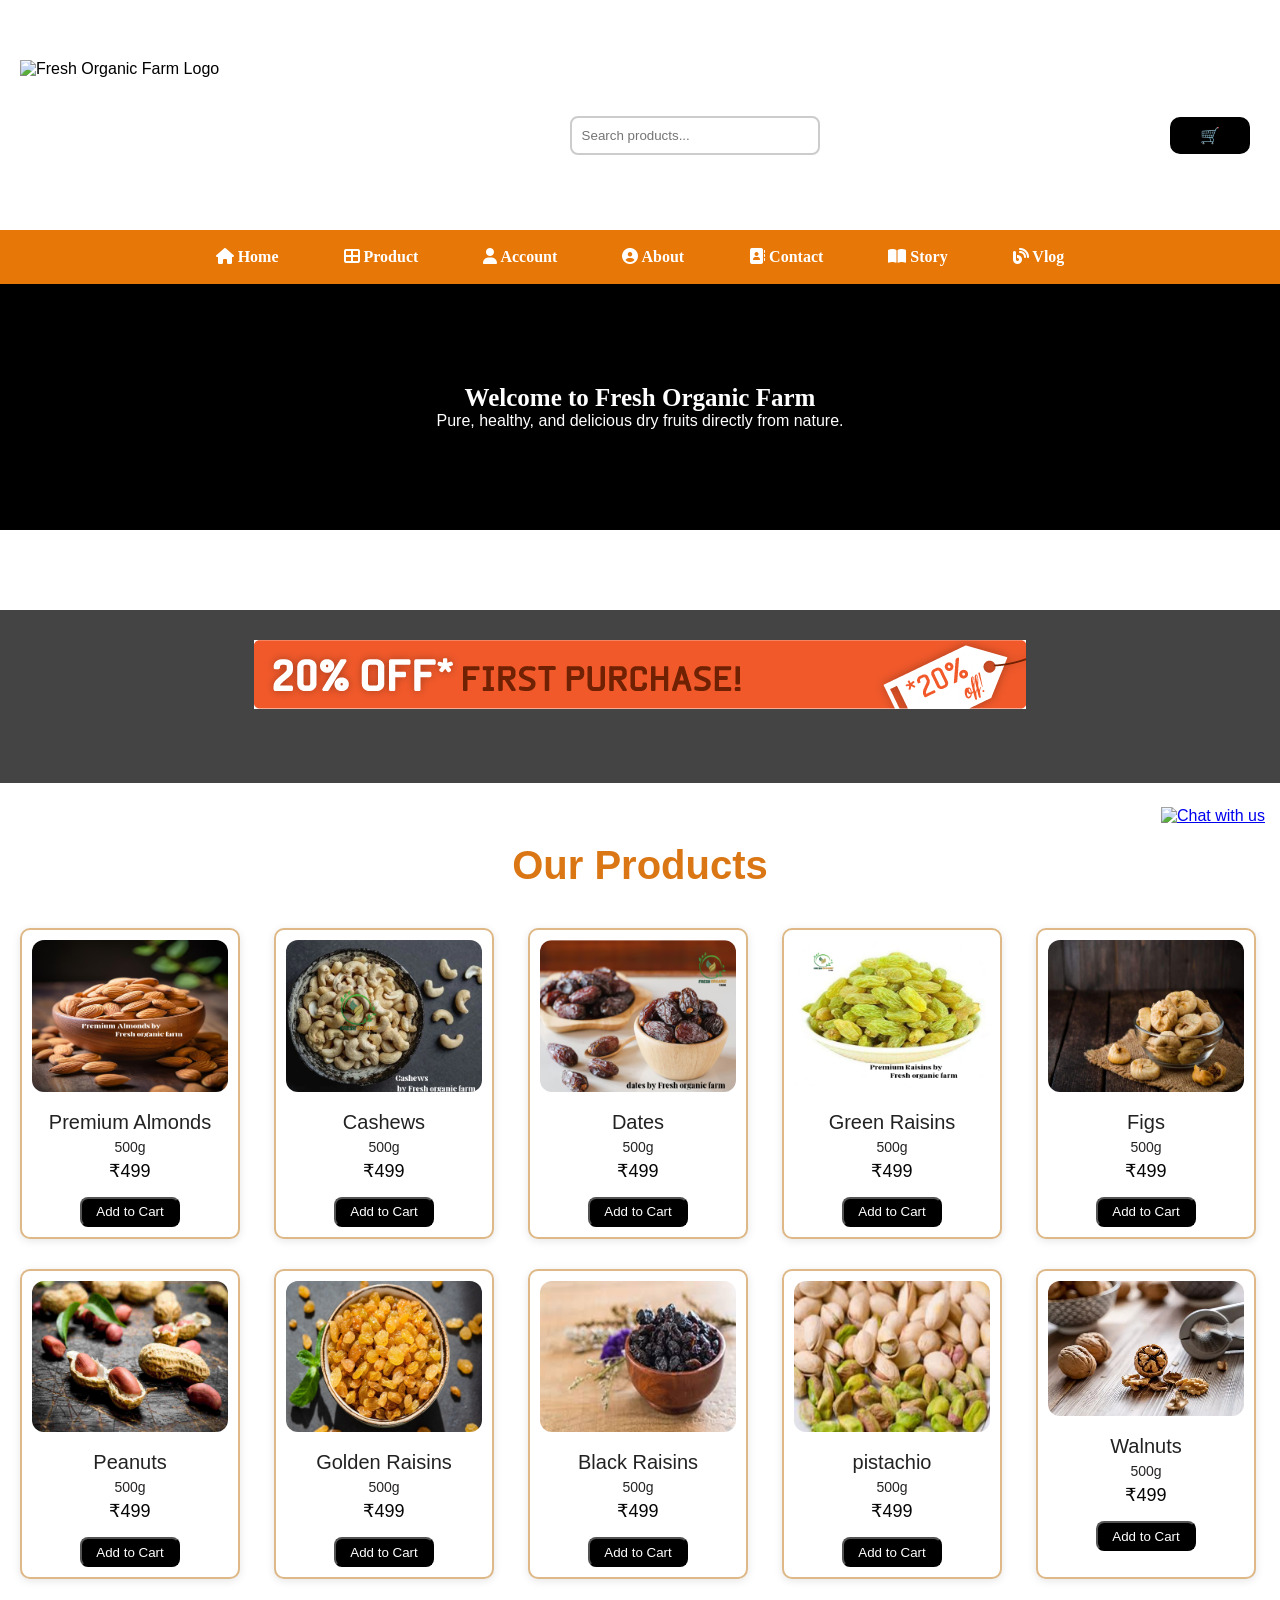
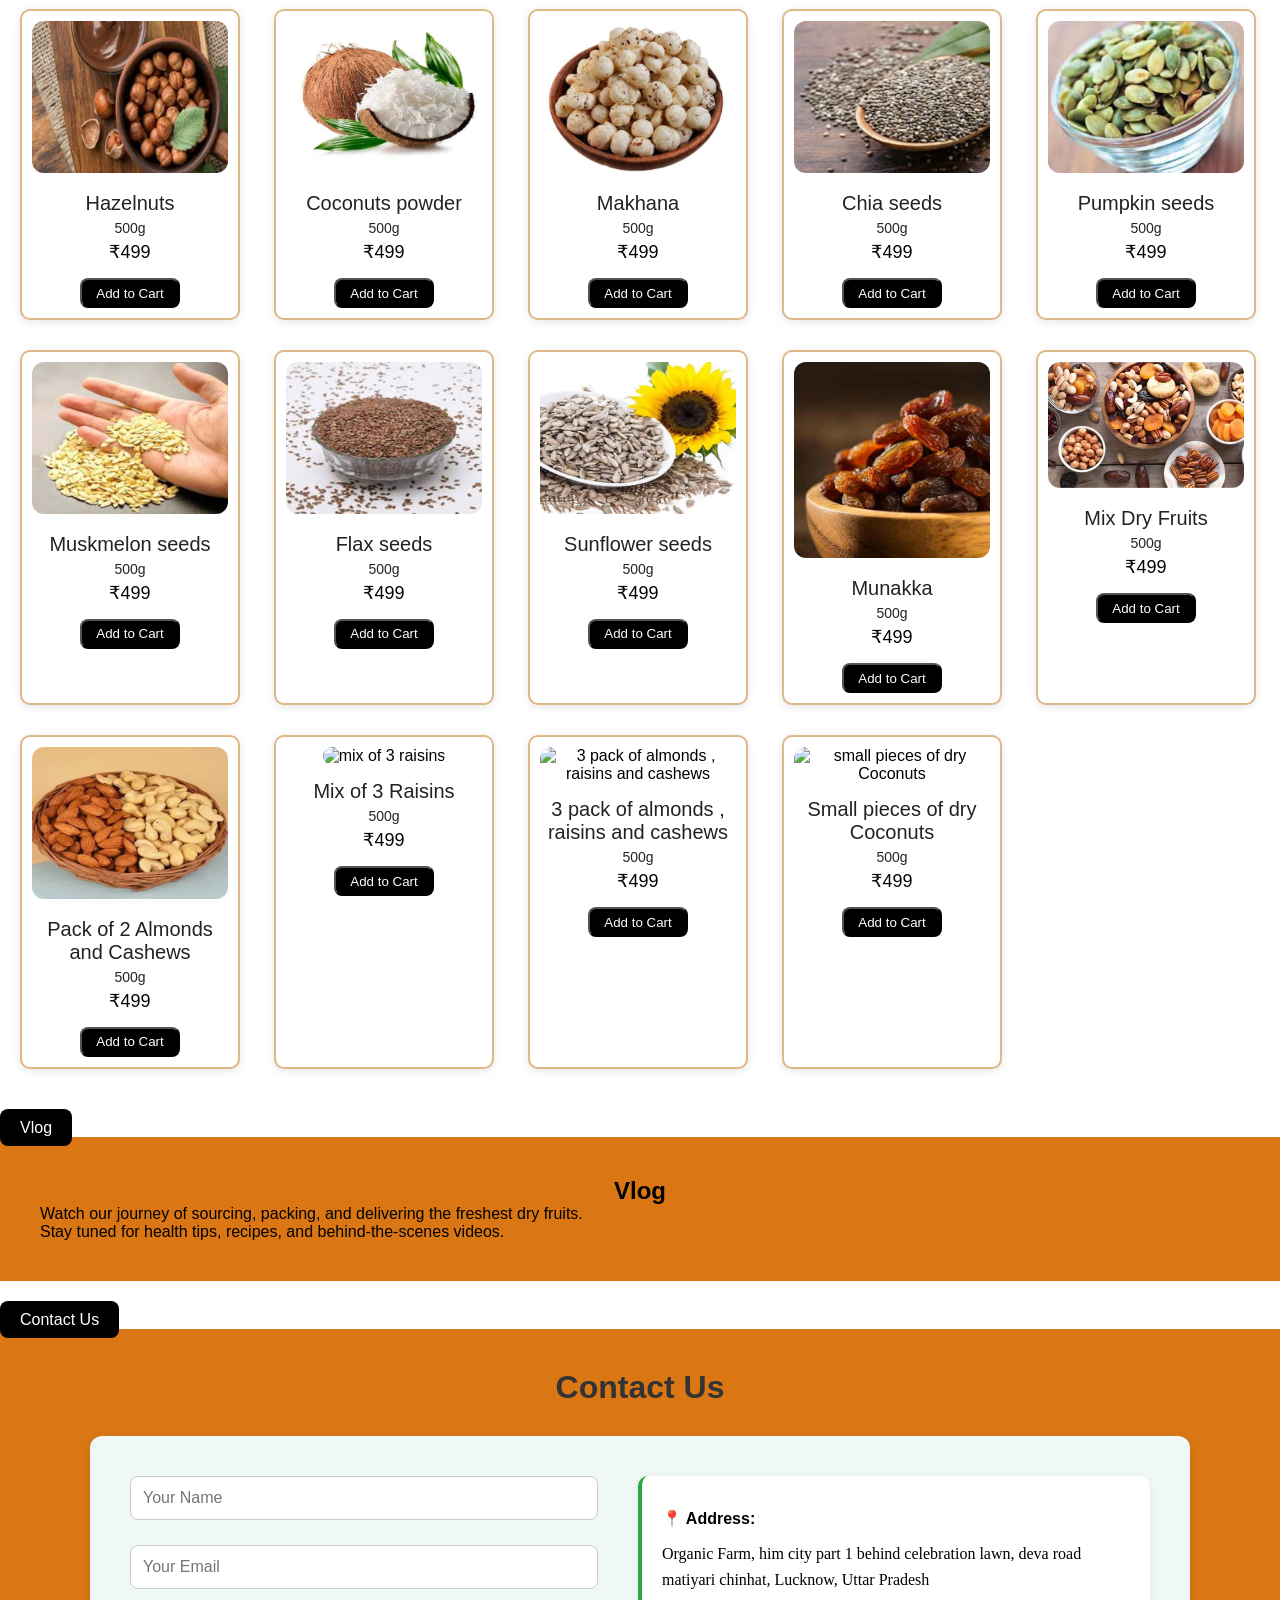
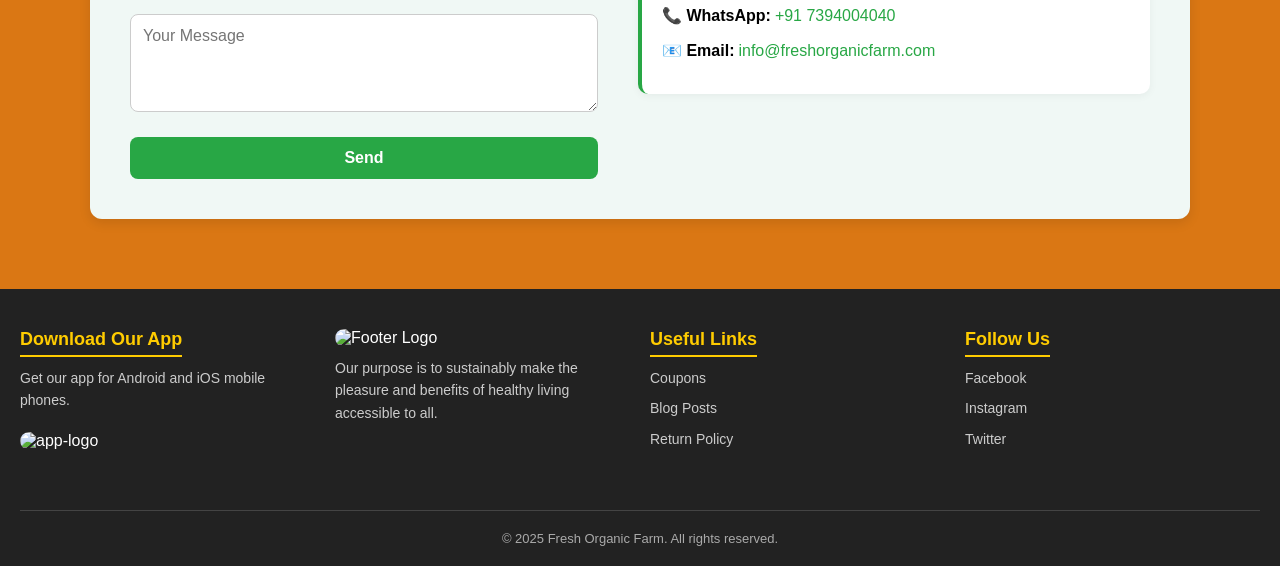
==== commit 4f34714d: "Update index.html" ====
--- a/index.html
+++ b/index.html
@@ -83,7 +83,7 @@
       <div class="small-container">
         <div class="row">
           <div class="col-2">
-            <img src="G:\webiste of fof\images\20-off-title.jpg" class="offer-img">
+            <img src="images/20-off-title.jpg" class="offer-img">
           </div>
           <div class="col-3">
             <div class="scroll-text">
@@ -584,4 +584,6 @@
     <script src="cart.js"></script>
 </body>
 
-</html>+
+</html>
+
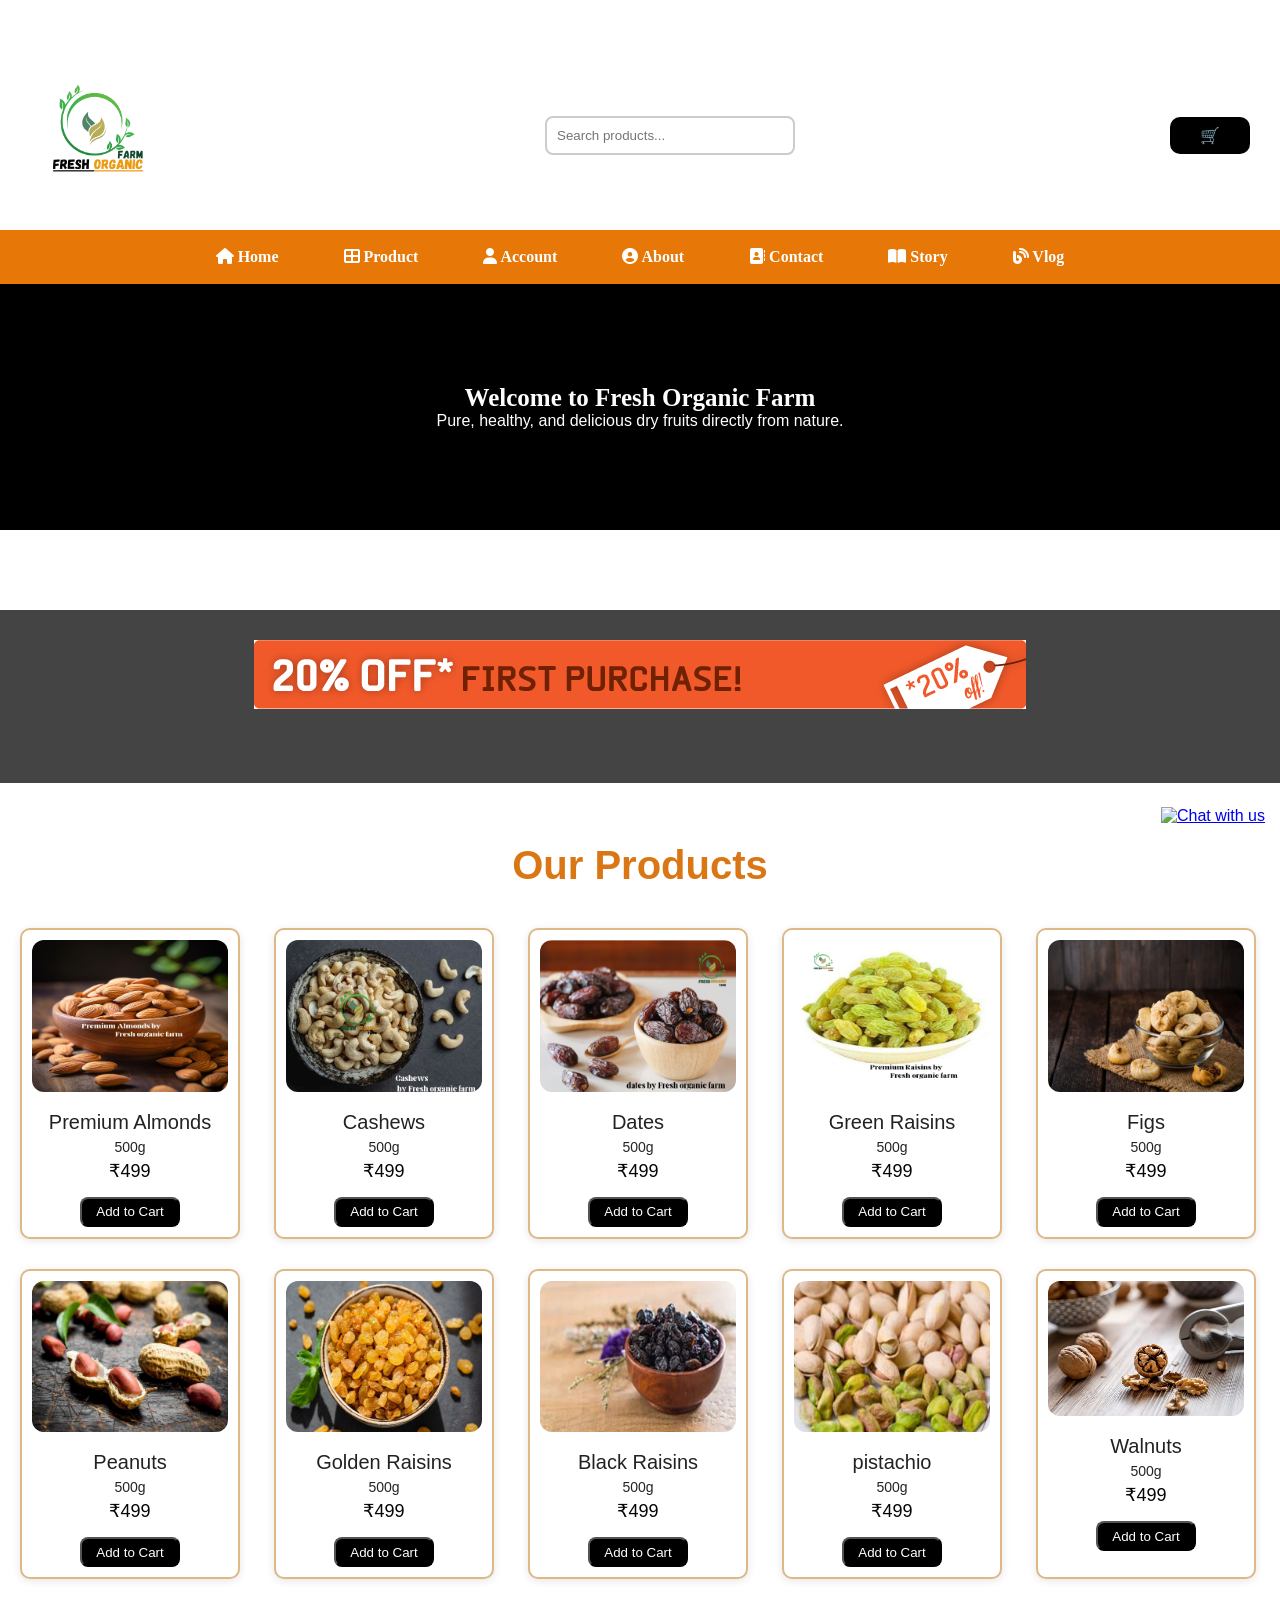
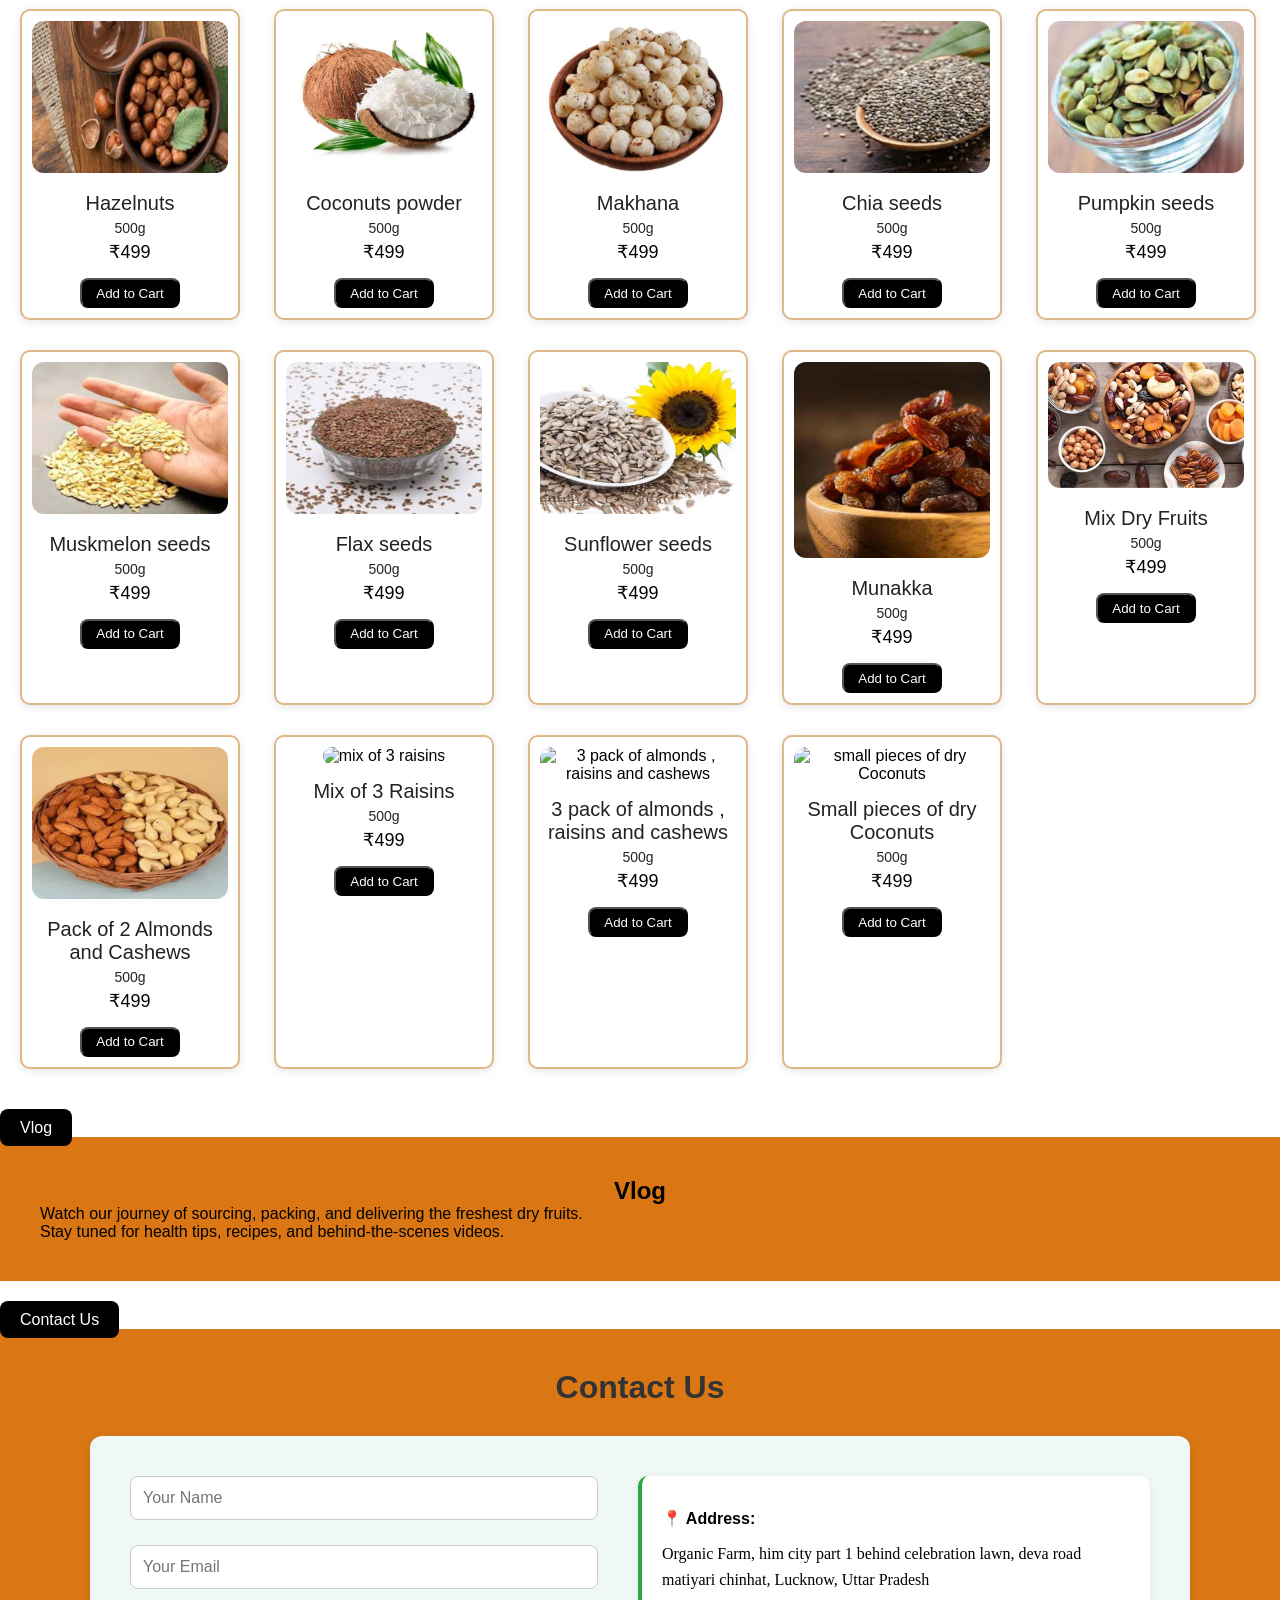
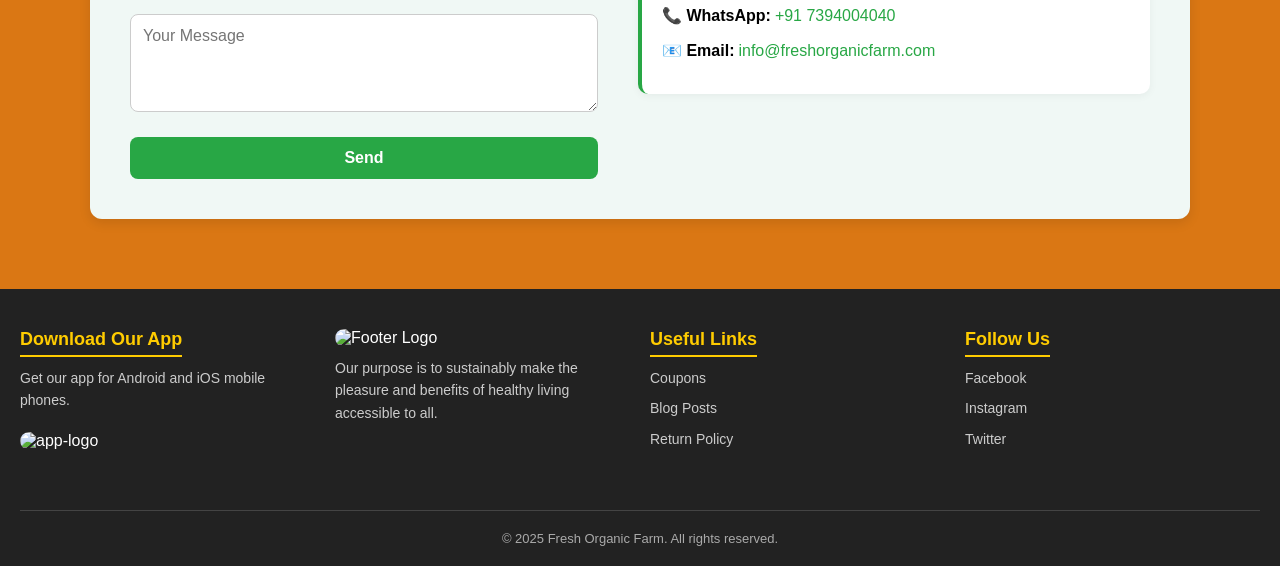
==== commit 5ce77d7d: "Update index.html" ====
--- a/index.html
+++ b/index.html
@@ -32,7 +32,7 @@
   </header>
   <header>
     <div class="logo-container">
-      <img src="G:\webiste of fof\images\logo_fresh-removebg-preview.png" alt="Fresh Organic Farm Logo">
+      <img src="images/logo_fresh-removebg-preview.png" alt="Fresh Organic Farm Logo">
 
     </div>
     <div style="text-align: center; margin: 30px 20px;">
@@ -587,3 +587,5 @@
 
 </html>
 
+
+
